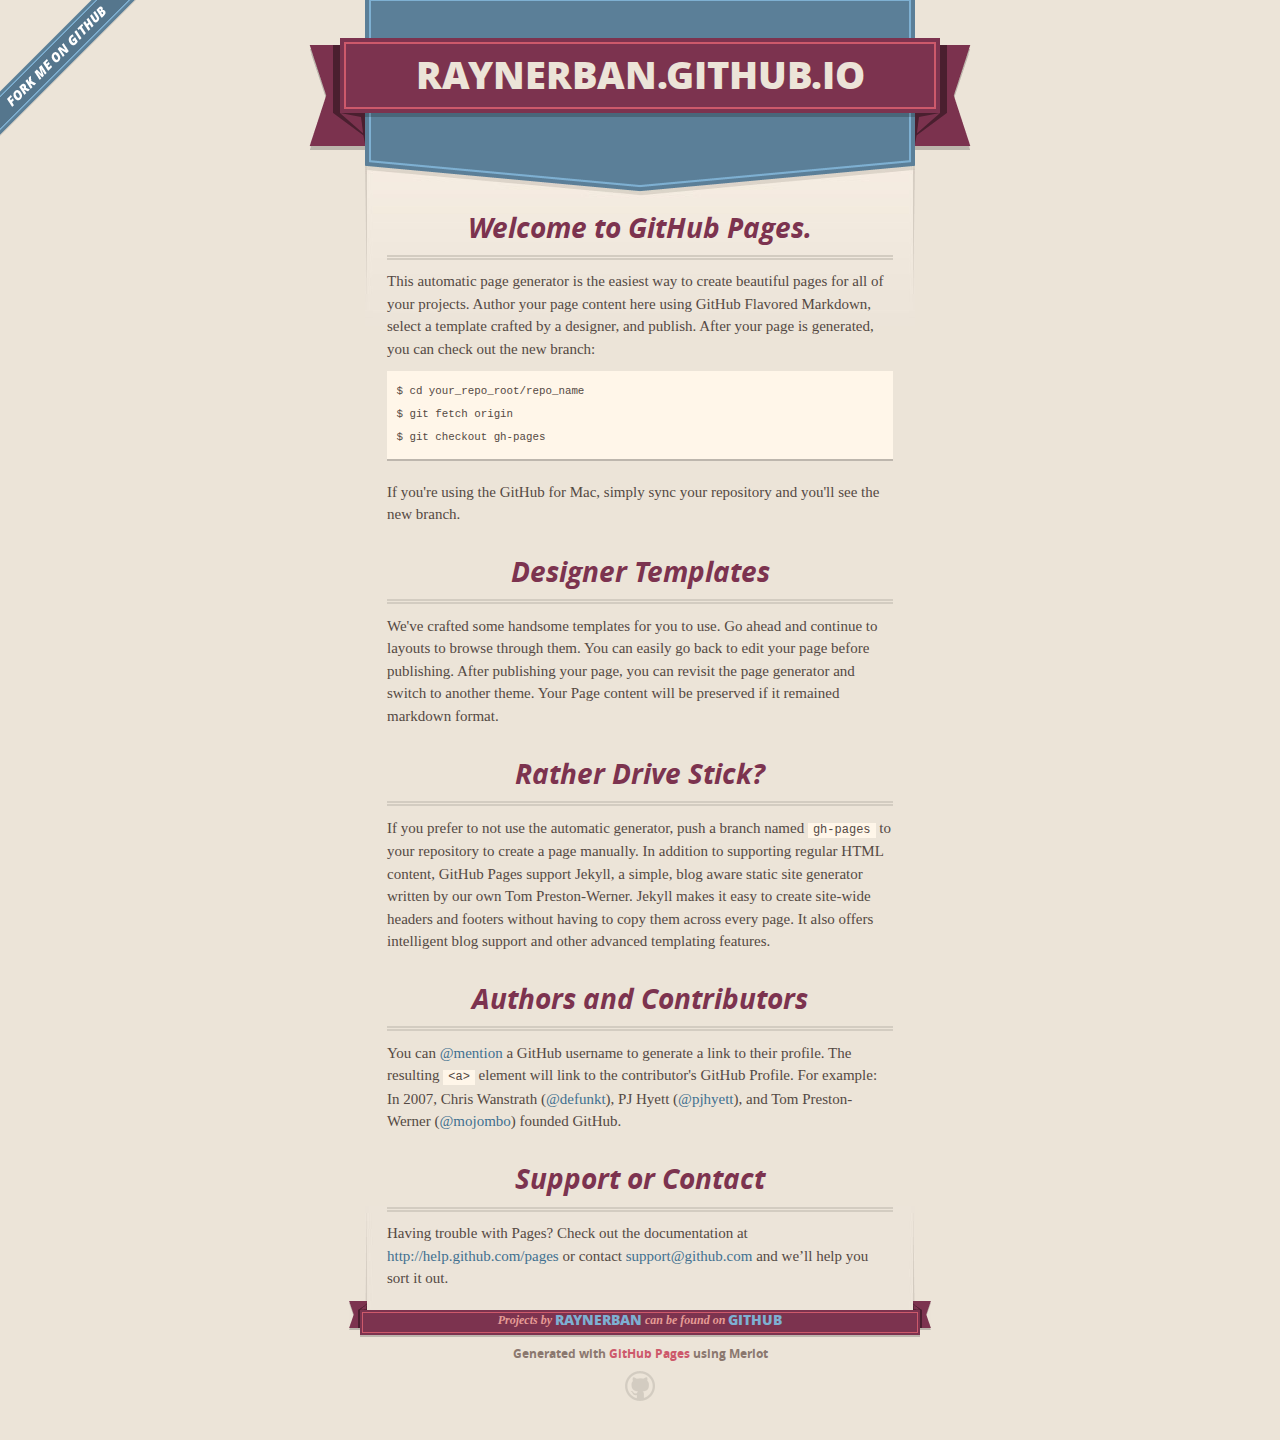
==== index.html @ 560747bc "Replace master branch with page content via GitHub" ====
<!DOCTYPE html>
<html>
  <head>
    <meta charset='utf-8'>
    <meta http-equiv="X-UA-Compatible" content="chrome=1">
    <meta name="viewport" content="width=640" />

    <link rel="stylesheet" href="stylesheets/core.css" media="screen"/>
    <link rel="stylesheet" href="stylesheets/mobile.css" media="handheld, only screen and (max-device-width:640px)"/>
    <link rel="stylesheet" href="stylesheets/pygment_trac.css"/>

    <script type="text/javascript" src="javascripts/modernizr.js"></script>
    <script type="text/javascript" src="https://ajax.googleapis.com/ajax/libs/jquery/1.7.1/jquery.min.js"></script>
    <script type="text/javascript" src="javascripts/headsmart.min.js"></script>
    <script type="text/javascript">
      $(document).ready(function () {
        $('#main_content').headsmart()
      })
    </script>
    <title>Raynerban.github.io by RaynerBan</title>
  </head>

  <body>
    <a id="forkme_banner" href="https://github.com/RaynerBan">View on GitHub</a>
    <div class="shell">

      <header>
        <span class="ribbon-outer">
          <span class="ribbon-inner">
            <h1>Raynerban.github.io</h1>
            <h2></h2>
          </span>
          <span class="left-tail"></span>
          <span class="right-tail"></span>
        </span>
      </header>

      <div id="no-downloads">
        <span class="inner">
        </span>
      </div>


      <span class="banner-fix"></span>


      <section id="main_content">
        <h3>
<a name="welcome-to-github-pages" class="anchor" href="#welcome-to-github-pages"><span class="octicon octicon-link"></span></a>Welcome to GitHub Pages.</h3>

<p>This automatic page generator is the easiest way to create beautiful pages for all of your projects. Author your page content here using GitHub Flavored Markdown, select a template crafted by a designer, and publish. After your page is generated, you can check out the new branch:</p>

<pre><code>$ cd your_repo_root/repo_name
$ git fetch origin
$ git checkout gh-pages
</code></pre>

<p>If you're using the GitHub for Mac, simply sync your repository and you'll see the new branch.</p>

<h3>
<a name="designer-templates" class="anchor" href="#designer-templates"><span class="octicon octicon-link"></span></a>Designer Templates</h3>

<p>We've crafted some handsome templates for you to use. Go ahead and continue to layouts to browse through them. You can easily go back to edit your page before publishing. After publishing your page, you can revisit the page generator and switch to another theme. Your Page content will be preserved if it remained markdown format.</p>

<h3>
<a name="rather-drive-stick" class="anchor" href="#rather-drive-stick"><span class="octicon octicon-link"></span></a>Rather Drive Stick?</h3>

<p>If you prefer to not use the automatic generator, push a branch named <code>gh-pages</code> to your repository to create a page manually. In addition to supporting regular HTML content, GitHub Pages support Jekyll, a simple, blog aware static site generator written by our own Tom Preston-Werner. Jekyll makes it easy to create site-wide headers and footers without having to copy them across every page. It also offers intelligent blog support and other advanced templating features.</p>

<h3>
<a name="authors-and-contributors" class="anchor" href="#authors-and-contributors"><span class="octicon octicon-link"></span></a>Authors and Contributors</h3>

<p>You can <a href="https://github.com/blog/821" class="user-mention">@mention</a> a GitHub username to generate a link to their profile. The resulting <code>&lt;a&gt;</code> element will link to the contributor's GitHub Profile. For example: In 2007, Chris Wanstrath (<a href="https://github.com/defunkt" class="user-mention">@defunkt</a>), PJ Hyett (<a href="https://github.com/pjhyett" class="user-mention">@pjhyett</a>), and Tom Preston-Werner (<a href="https://github.com/mojombo" class="user-mention">@mojombo</a>) founded GitHub.</p>

<h3>
<a name="support-or-contact" class="anchor" href="#support-or-contact"><span class="octicon octicon-link"></span></a>Support or Contact</h3>

<p>Having trouble with Pages? Check out the documentation at <a href="http://help.github.com/pages">http://help.github.com/pages</a> or contact <a href="mailto:support@github.com">support@github.com</a> and we’ll help you sort it out.</p>
      </section>

      <footer>
        <span class="ribbon-outer">
          <span class="ribbon-inner">
            <p>Projects by <a href="https://github.com/RaynerBan">RaynerBan</a> can be found on <a href="https://github.com/RaynerBan">GitHub</a></p>
          </span>
          <span class="left-tail"></span>
          <span class="right-tail"></span>
        </span>
        <p>Generated with <a href="http://pages.github.com">GitHub Pages</a> using Merlot</p>
        <span class="octocat"></span>
      </footer>

    </div>

    
  </body>
</html>
---- stylesheets/core.css ----
@import url("screen.css");
@import url("non-screen.css") handheld;
@import url("non-screen.css") only screen and (max-device-width:640px);
---- stylesheets/mobile.css ----
/* Generated by Font Squirrel (http://www.fontsquirrel.com) on February 9, 2012 */


@font-face {
  font-family: 'Open Sans';
  src: url('../fonts/opensans-regular-webfont.eot');
  src: url('../fonts/opensans-regular-webfont.eot?#iefix') format('embedded-opentype'),
       url('../fonts/opensans-regular-webfont.woff') format('woff'),
       url('../fonts/opensans-regular-webfont.ttf') format('truetype'),
       url('../fonts/opensans-regular-webfont.svg#OpenSansRegular') format('svg');
  font-weight: normal;
  font-style: normal;
}

@font-face {
  font-family: 'Open Sans';
  src: url('../fonts/opensans-italic-webfont.eot');
  src: url('../fonts/opensans-italic-webfont.eot?#iefix') format('embedded-opentype'),
       url('../fonts/opensans-italic-webfont.woff') format('woff'),
       url('../fonts/opensans-italic-webfont.ttf') format('truetype'),
       url('../fonts/opensans-italic-webfont.svg#OpenSansItalic') format('svg');
  font-weight: normal;
  font-style: italic;
}

@font-face {
  font-family: 'Open Sans';
  src: url('../fonts/opensans-bold-webfont.eot');
  src: url('../fonts/opensans-bold-webfont.eot?#iefix') format('embedded-opentype'),
       url('../fonts/opensans-bold-webfont.woff') format('woff'),
       url('../fonts/opensans-bold-webfont.ttf') format('truetype'),
       url('../fonts/opensans-bold-webfont.svg#OpenSansBold') format('svg');
  font-weight: bold;
  font-style: normal;
}

@font-face {
  font-family: 'Open Sans';
  src: url('../fonts/opensans-bolditalic-webfont.eot');
  src: url('../fonts/opensans-bolditalic-webfont.eot?#iefix') format('embedded-opentype'),
       url('../fonts/opensans-bolditalic-webfont.woff') format('woff'),
       url('../fonts/opensans-bolditalic-webfont.ttf') format('truetype'),
       url('../fonts/opensans-bolditalic-webfont.svg#OpenSansBoldItalic') format('svg');
  font-weight: bold;
  font-style: italic;
}

@font-face {
  font-family: 'Open Sans';
  src: url('../fonts/opensans-extrabold-webfont.eot');
  src: url('../fonts/opensans-extrabold-webfont.eot?#iefix') format('embedded-opentype'),
       url('../fonts/opensans-extrabold-webfont.woff') format('woff'),
       url('../fonts/opensans-extrabold-webfont.ttf') format('truetype'),
       url('../fonts/opensans-extrabold-webfont.svg#OpenSansExtrabold') format('svg');
  font-weight: bolder;
  font-style: normal;
}


/* http://meyerweb.com/eric/tools/css/reset/ 
   v2.0 | 20110126
   License: none (public domain)
*/

html, body, div, span, applet, object, iframe,
h1, h2, h3, h4, h5, h6, p, blockquote, pre,
a, abbr, acronym, address, big, cite, code,
del, dfn, em, img, ins, kbd, q, s, samp,
small, strike, strong, sub, sup, tt, var,
b, u, i, center,
dl, dt, dd, ol, ul, li,
fieldset, form, label, legend,
table, caption, tbody, tfoot, thead, tr, th, td,
article, aside, canvas, details, embed, 
figure, figcaption, footer, header, hgroup, 
menu, nav, output, ruby, section, summary,
time, mark, audio, video {
  margin: 0;
  padding: 0;
  border: 0;
  font-size: 100%;
  font: inherit;
  vertical-align: baseline;
}
/* HTML5 display-role reset for older browsers */
article, aside, details, figcaption, figure, 
footer, header, hgroup, menu, nav, section {
  display: block;
}
body {
  line-height: 1;
}
ol, ul {
  list-style: none;
}
blockquote, q {
  quotes: none;
}
blockquote:before, blockquote:after,
q:before, q:after {
  content: '';
  content: none;
}
table {
  border-collapse: collapse;
  border-spacing: 0;
}

header, footer, section {
  display: block;
  position: relative;
}

/* STYLES */

div.shell {
  display: block;
  width: 640px;
  margin: 0 auto;
}

a#forkme_banner {
  display: none;
}

/* header */

header {
  position: relative;
  z-index: 2;
  margin: 0;
  max-width: 640px;
  top: 51px;
}

header span.ribbon-inner {
  position: relative;
  display: block;
  background-color: #cd596b;
  border: 8px solid #7c334f;
  padding: 6px;
  z-index: 1;
}

header span.left-tail, header span.right-tail {
  position: relative;
  display: block;
  width: 19px;
  height: 10px;
  background: transparent url(../images/ribbon-tail-sprite-2x.png) 0 0 no-repeat;
  position: absolute;
  bottom: -10px;
  z-index: 0;
}

header span.left-tail {
  background-position: 0 0;
  left: 0;
}

header span.right-tail {
  background-position: -19px 0;
  right: 0;
}

header h1 {
  background-color: #7c334f;
  font-size: 2em;
  font-weight: bolder;
  font-style: normal;
  text-transform: uppercase;
  color: #ece4d8;
  text-align: center;
  line-height:1;  
  padding: 14px 20px 0;
}

header h2 {
  background-color: #7c334f;
  font: bold italic .85em/1.5 Georgia, Times, “Times New Roman”, serif;
  color: #e69b95;
  padding-bottom: 14px;
  margin-top: -3px;
  text-align: center;
}

section#downloads {
  position: relative;
  display: block;
  height: 171px;
  width: 602px;
  padding-bottom: 150px;
  margin: 51px auto -250px;
  z-index: 1;
  background: transparent url(../images/shield.png) center 0 no-repeat;
}

section#downloads a {
  display: none;
}

span.banner-fix {
  background: transparent url(../images/shield-fallback.png) center top no-repeat;
  display: block;
  height: 31px;
  position: absolute;
  width: 640px;
  top: 20px;

}

section#main_content {
  z-index: 2;
  padding: 20px 40px 0;
  min-height:185px;
}

/* footer */

footer {
  background: none;
  padding-top: 104px;
  margin: -94px auto 40px;
  max-width:640px;
  text-align: center;
}

footer span.ribbon-outer {
  display: block;
  position: relative;
  border-bottom: 2px solid #bdb6ad;
}

footer span.ribbon-inner {
  position: relative;
  display: block;
  background-color: #cd596b;
  border: 8px solid #7c334f;
  padding: 6px;
  z-index: 1;
}

footer p {
  font-family: 'Open Sans', sans-serif;
  font-weight: bold;
  font-size: .6em;
  color: #8b786f;
}

footer a {
  color: #cd596b;
}

footer span.ribbon-inner p {
  background-color: #7c334f;
  margin: 0;
  color: #e69b95;
  font: bold italic 22px/1 Georgia, Times, “Times New Roman”, serif;
  height: auto;
  line-height: 1.1;
  padding: 20px 0px 10px;
}

footer span.ribbon-inner a {
  display: block;
  position: relative;
  bottom: 0;
  color: #7eb0d2;
  font-family: 'Open Sans', sans-serif;
  text-transform: uppercase;
  font-style: normal;
  font-weight: bolder;
  font-size: 38px;
  padding-bottom: 10px;
}

footer span.ribbon-inner a:hover {
  color: #7eb0d2;
}

footer span.left-tail, footer span.right-tail {
  position: relative;
  display: block;
  width: 23px;
  height: 126px;
  background: transparent url(../images/small-ribbon-tail-sprite-2x.png) 0 0 no-repeat;
  position: absolute;
  top: -126px;
  z-index: 0;
}

footer span.left-tail {
  background-position: 0 0;
  left: 0;
}

footer span.right-tail {
  background-position: -23px 0;
  right: 0;
}

footer span.octocat {
  background: transparent url(../images/octocat-2x.png) 0 0 no-repeat;
  display: block;
  width: 60px;
  height: 60px;
  margin: 20px auto 0;}

/* content */

body {
  background: #ece4d8;
  font: normal normal 30px/1.5 Georgia, Palatino,” Palatino Linotype”, Times, “Times New Roman”, serif;
  color: #544943;
  -webkit-font-smoothing: antialiased;
}

a, a:hover {
  color: #417090;
}

a {
  text-decoration: none;
}

a:hover {
  text-decoration: underline;
}

h1,h2,h3,h4,h5,h6 {
  font-family: 'Open Sans', sans-serif;
  font-weight: bold;
}

p {
  margin: .7em 0 0;
}

strong {
  font-weight: bold;
}

em {
  font-style: italic;
}

ol {
  margin: .7em 0;
  list-style-type: decimal;
  padding-left: 1.35em;
}

ul {
  margin: .7em 0;
  padding-left: 1.35em;
}

ul li {
  padding-left: 20px;
  background: transparent url(../images/chevron-2x.png) left 15px no-repeat;
}

blockquote {
  font-family: 'Open Sans', sans-serif;
  margin: 20px 0;
  color: #8b786f;
  padding-left: 1.35em;
  background: transparent url('../images/blockquote-gfx-2x.png') 0 8px no-repeat;
}

img {
  -webkit-box-shadow: 0px 4px 0px #bdb6ad;
  -moz-box-shadow: 0px 4px 0px #bdb6ad;
  box-shadow: 0px 4px 0px #bdb6ad;
  border: 4px solid #fff6e9;
  max-width: 556px;
}

hr {
  border: none;
  outline: none;
  height: 42px;
  background: transparent url('../images/hr-2x.jpg') center center repeat-x;
  margin: 0 0 20px;
}

code {
  background: #fff6e9;
  font: normal normal .9em/1.7 "Lucida Sans Typewriter", "Lucida Console", Monaco, "Bitstream Vera Sans Mono", monospace;
  padding: 0 5px 1px;
}

pre {
  margin: 10px 0 20px;
  padding: .7em;
  background: #fff6e9;
  border-bottom: 4px solid #bdb6ad;
  font: normal normal .9em/1.7 "Lucida Sans Typewriter", "Lucida Console", Monaco, "Bitstream Vera Sans Mono", monospace;
  overflow: auto;
}

table {
  background: #fff6e9;
  display: table;
  width: 100%;
  border-collapse: separate;
  border-bottom: 4px solid #bdb6ad;
  margin: 10px 0;
}

tr {
  display: table-row;
}

th {
  display: table-cell;
  padding: 2px 10px;
  border: solid #ece4d8;
  border-width: 0 4px 4px 0;
  color: #cd596b;
  font-family: 'Open Sans', sans-serif;
  font-weight: bold;
  font-size: .85em;
}

td {
  display: table-cell;
  padding: 0 .7em;
  border: solid #ece4d8;
  border-width: 0 4px 4px 0;
}

td:last-child, th:last-child {
  border-right: none;
}

tr:last-child td {
  border-bottom: none;
}

dl {
  margin: .7em 0 20px;
}

dt {
  font-family: 'Open Sans', sans-serif;
  font-weight: bold;
}

dd {
  padding-left: 1.35em;
}

dd p:first-child {
  margin-top: 0;
}

/* Content based headers */

#main_content > .header-level-1:first-child,
#main_content > .header-level-2:first-child,
#main_content > .header-level-3:first-child,
#main_content > .header-level-4:first-child,
#main_content > .header-level-5:first-child,
#main_content > .header-level-6:first-child {
  margin-top: 0;
}

.header-level-1 {
  font-size: 1.85em;
  border-bottom: .2em double #d3ccc1;
  color: #7c334f;
  text-align: center;
  font-style: italic;
  margin: 1.1em 0 .38em;
  line-height: 1.2;
  padding-bottom: 10px
}

.header-level-2 {
  font-size: 1.58em;
  color: #7c334f;
  margin: .95em 0 .5em;
  border-bottom: .1em solid #D3CCC1;
  line-height: 1.2;
  padding-bottom: 10px
}

.header-level-3 {
  margin: 20px 0 10px;
  font-size: 1.45em;
}

.header-level-4 {
  margin: .6em 0;
  font-size: 1.2em;
  color: #cd596b;
}

.header-level-5 {
  margin: .7em 0;
  font-size: 1em;
  color: #8b786f;
}

.header-level-6 {
  margin: .8em 0;
  font-size: .85em;
  font-style: italic;
}
---- stylesheets/pygment_trac.css ----
.highlight  { background: #ffffff; }
.highlight .c { color: #999988; font-style: italic } /* Comment */
.highlight .err { color: #a61717; background-color: #e3d2d2 } /* Error */
.highlight .k { font-weight: bold } /* Keyword */
.highlight .o { font-weight: bold } /* Operator */
.highlight .cm { color: #999988; font-style: italic } /* Comment.Multiline */
.highlight .cp { color: #999999; font-weight: bold } /* Comment.Preproc */
.highlight .c1 { color: #999988; font-style: italic } /* Comment.Single */
.highlight .cs { color: #999999; font-weight: bold; font-style: italic } /* Comment.Special */
.highlight .gd { color: #000000; background-color: #ffdddd } /* Generic.Deleted */
.highlight .gd .x { color: #000000; background-color: #ffaaaa } /* Generic.Deleted.Specific */
.highlight .ge { font-style: italic } /* Generic.Emph */
.highlight .gr { color: #aa0000 } /* Generic.Error */
.highlight .gh { color: #999999 } /* Generic.Heading */
.highlight .gi { color: #000000; background-color: #ddffdd } /* Generic.Inserted */
.highlight .gi .x { color: #000000; background-color: #aaffaa } /* Generic.Inserted.Specific */
.highlight .go { color: #888888 } /* Generic.Output */
.highlight .gp { color: #555555 } /* Generic.Prompt */
.highlight .gs { font-weight: bold } /* Generic.Strong */
.highlight .gu { color: #800080; font-weight: bold; } /* Generic.Subheading */
.highlight .gt { color: #aa0000 } /* Generic.Traceback */
.highlight .kc { font-weight: bold } /* Keyword.Constant */
.highlight .kd { font-weight: bold } /* Keyword.Declaration */
.highlight .kn { font-weight: bold } /* Keyword.Namespace */
.highlight .kp { font-weight: bold } /* Keyword.Pseudo */
.highlight .kr { font-weight: bold } /* Keyword.Reserved */
.highlight .kt { color: #445588; font-weight: bold } /* Keyword.Type */
.highlight .m { color: #009999 } /* Literal.Number */
.highlight .s { color: #d14 } /* Literal.String */
.highlight .na { color: #008080 } /* Name.Attribute */
.highlight .nb { color: #0086B3 } /* Name.Builtin */
.highlight .nc { color: #445588; font-weight: bold } /* Name.Class */
.highlight .no { color: #008080 } /* Name.Constant */
.highlight .ni { color: #800080 } /* Name.Entity */
.highlight .ne { color: #990000; font-weight: bold } /* Name.Exception */
.highlight .nf { color: #990000; font-weight: bold } /* Name.Function */
.highlight .nn { color: #555555 } /* Name.Namespace */
.highlight .nt { color: #000080 } /* Name.Tag */
.highlight .nv { color: #008080 } /* Name.Variable */
.highlight .ow { font-weight: bold } /* Operator.Word */
.highlight .w { color: #bbbbbb } /* Text.Whitespace */
.highlight .mf { color: #009999 } /* Literal.Number.Float */
.highlight .mh { color: #009999 } /* Literal.Number.Hex */
.highlight .mi { color: #009999 } /* Literal.Number.Integer */
.highlight .mo { color: #009999 } /* Literal.Number.Oct */
.highlight .sb { color: #d14 } /* Literal.String.Backtick */
.highlight .sc { color: #d14 } /* Literal.String.Char */
.highlight .sd { color: #d14 } /* Literal.String.Doc */
.highlight .s2 { color: #d14 } /* Literal.String.Double */
.highlight .se { color: #d14 } /* Literal.String.Escape */
.highlight .sh { color: #d14 } /* Literal.String.Heredoc */
.highlight .si { color: #d14 } /* Literal.String.Interpol */
.highlight .sx { color: #d14 } /* Literal.String.Other */
.highlight .sr { color: #009926 } /* Literal.String.Regex */
.highlight .s1 { color: #d14 } /* Literal.String.Single */
.highlight .ss { color: #990073 } /* Literal.String.Symbol */
.highlight .bp { color: #999999 } /* Name.Builtin.Pseudo */
.highlight .vc { color: #008080 } /* Name.Variable.Class */
.highlight .vg { color: #008080 } /* Name.Variable.Global */
.highlight .vi { color: #008080 } /* Name.Variable.Instance */
.highlight .il { color: #009999 } /* Literal.Number.Integer.Long */

.type-csharp .highlight .k { color: #0000FF }
.type-csharp .highlight .kt { color: #0000FF }
.type-csharp .highlight .nf { color: #000000; font-weight: normal }
.type-csharp .highlight .nc { color: #2B91AF }
.type-csharp .highlight .nn { color: #000000 }
.type-csharp .highlight .s { color: #A31515 }
.type-csharp .highlight .sc { color: #A31515 }
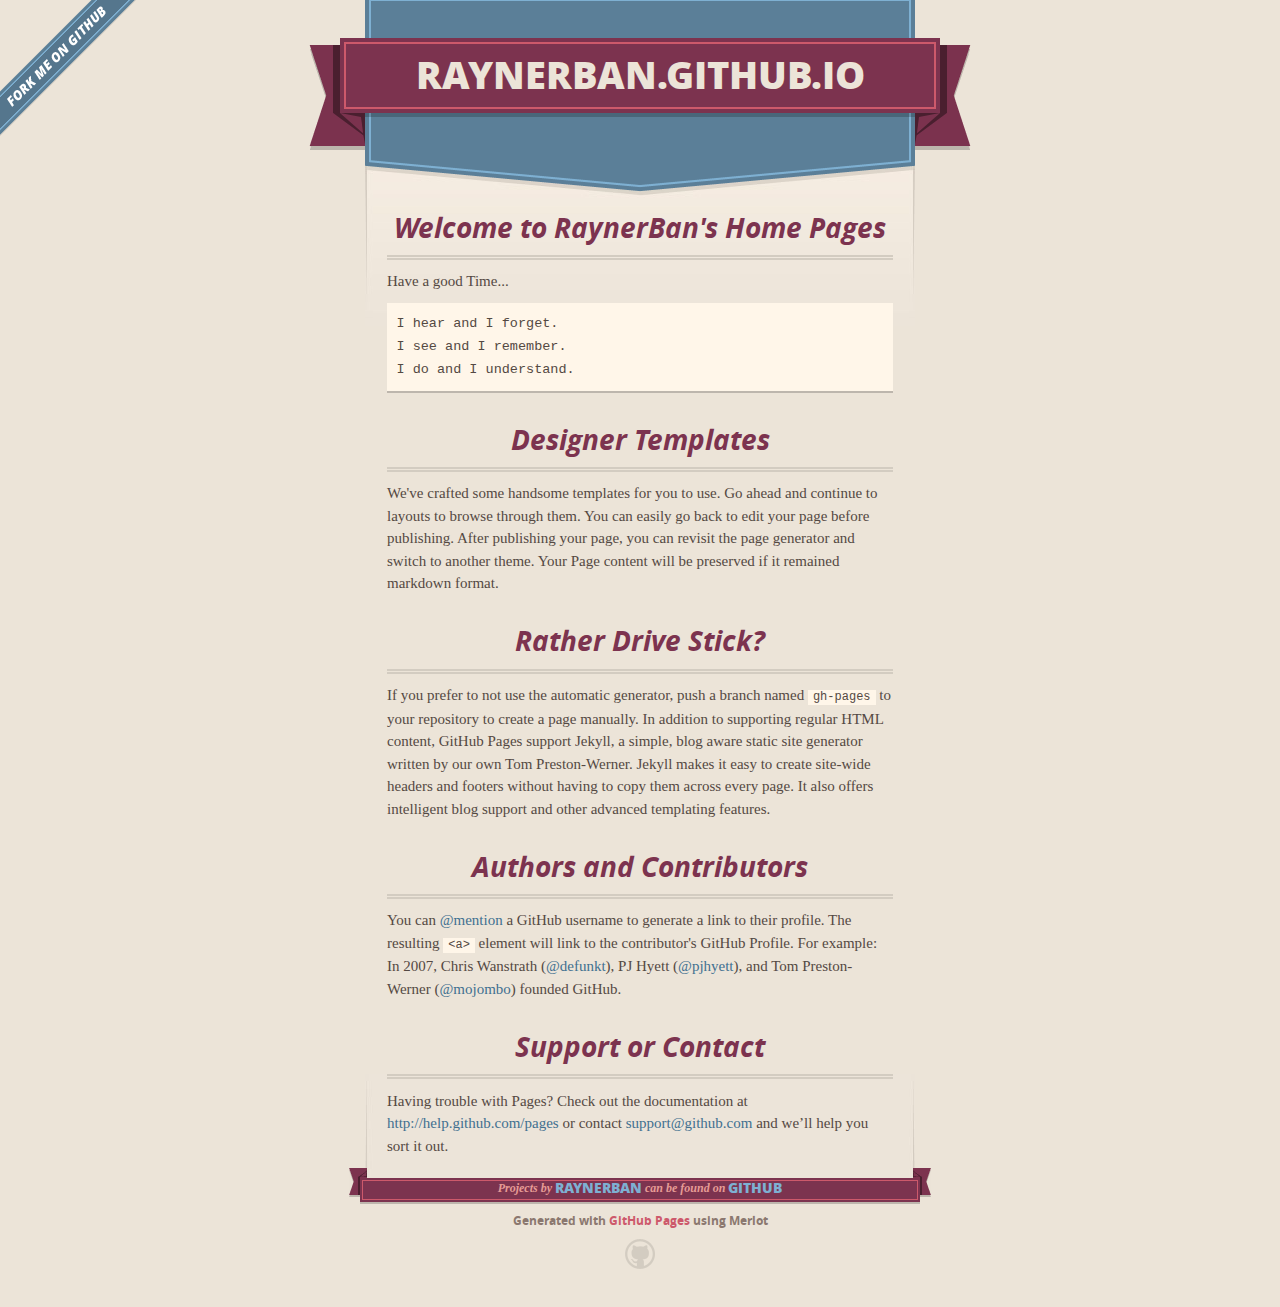
==== commit a21c5eed: "website page" ====
--- a/index.html
+++ b/index.html
@@ -46,16 +46,15 @@
 
       <section id="main_content">
         <h3>
-<a name="welcome-to-github-pages" class="anchor" href="#welcome-to-github-pages"><span class="octicon octicon-link"></span></a>Welcome to GitHub Pages.</h3>
+<a name="welcome-to-github-pages" class="anchor" href="#welcome-to-github-pages"><span class="octicon octicon-link"></span></a>Welcome to RaynerBan's Home Pages</h3>
 
-<p>This automatic page generator is the easiest way to create beautiful pages for all of your projects. Author your page content here using GitHub Flavored Markdown, select a template crafted by a designer, and publish. After your page is generated, you can check out the new branch:</p>
+<p>Have a good Time...</p>
 
-<pre><code>$ cd your_repo_root/repo_name
-$ git fetch origin
-$ git checkout gh-pages
-</code></pre>
+<pre>I hear and I forget.
+I see and I remember.
+I do and I understand.
+</pre>
 
-<p>If you're using the GitHub for Mac, simply sync your repository and you'll see the new branch.</p>
 
 <h3>
 <a name="designer-templates" class="anchor" href="#designer-templates"><span class="octicon octicon-link"></span></a>Designer Templates</h3>
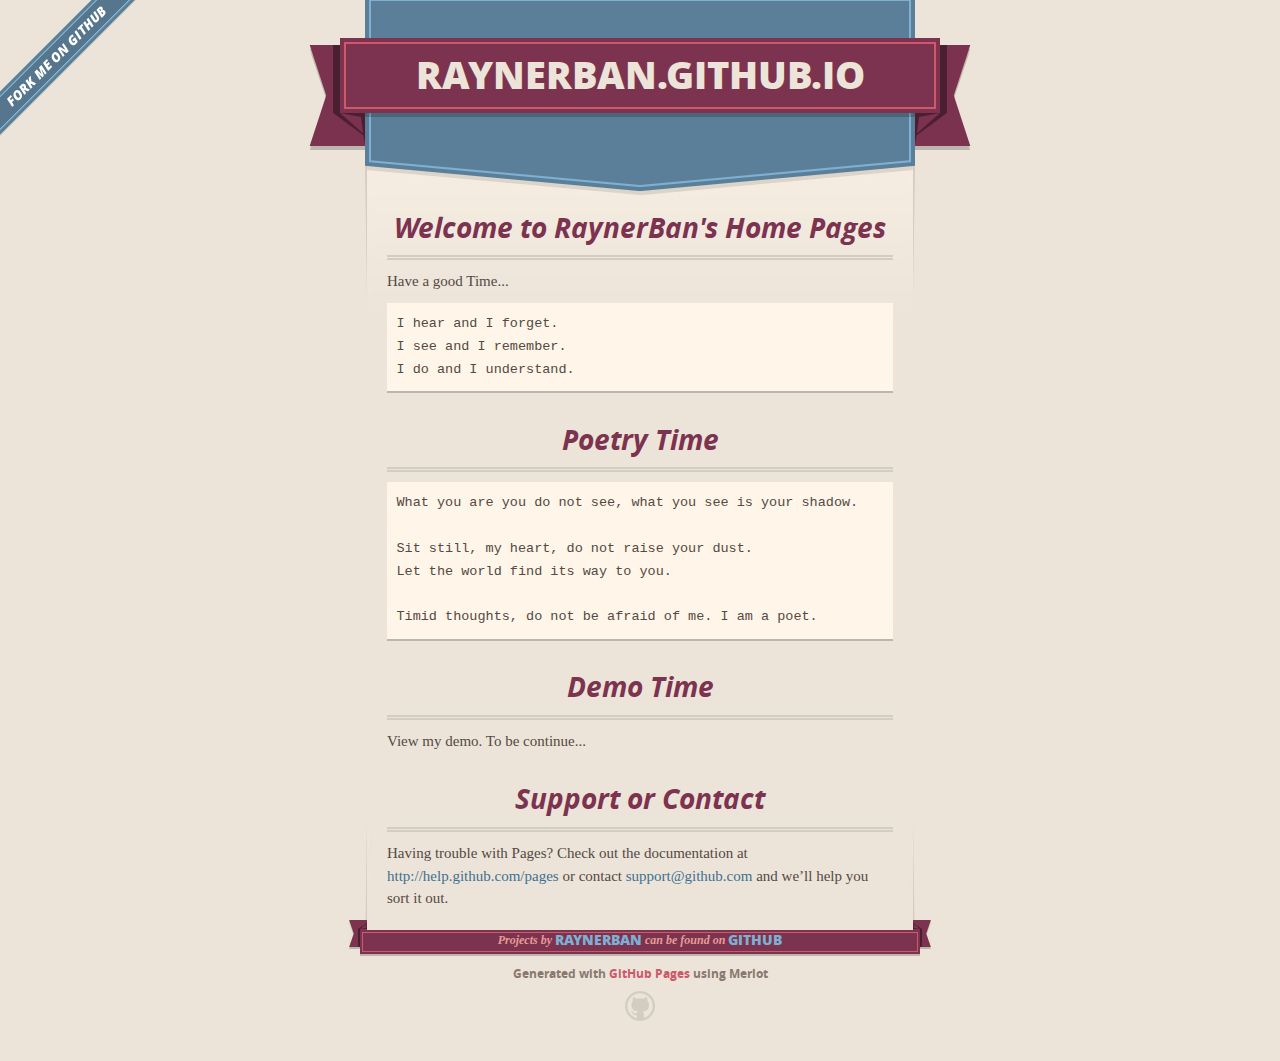
==== commit 9b592d67: "homepage edit" ====
--- a/index.html
+++ b/index.html
@@ -57,20 +57,20 @@
 
 
 <h3>
-<a name="designer-templates" class="anchor" href="#designer-templates"><span class="octicon octicon-link"></span></a>Designer Templates</h3>
+<a name="designer-templates" class="anchor" href="#designer-templates"><span class="octicon octicon-link"></span></a>Poetry Time</h3>
 
-<p>We've crafted some handsome templates for you to use. Go ahead and continue to layouts to browse through them. You can easily go back to edit your page before publishing. After publishing your page, you can revisit the page generator and switch to another theme. Your Page content will be preserved if it remained markdown format.</p>
+<pre>What you are you do not see, what you see is your shadow. 
+
+Sit still, my heart, do not raise your dust.
+Let the world find its way to you. 
+
+Timid thoughts, do not be afraid of me. I am a poet. </pre>
+
 
 <h3>
-<a name="rather-drive-stick" class="anchor" href="#rather-drive-stick"><span class="octicon octicon-link"></span></a>Rather Drive Stick?</h3>
+<a name="designer-templates" class="anchor" href="#designer-templates"><span class="octicon octicon-link"></span></a>Demo Time</h3>
 
-<p>If you prefer to not use the automatic generator, push a branch named <code>gh-pages</code> to your repository to create a page manually. In addition to supporting regular HTML content, GitHub Pages support Jekyll, a simple, blog aware static site generator written by our own Tom Preston-Werner. Jekyll makes it easy to create site-wide headers and footers without having to copy them across every page. It also offers intelligent blog support and other advanced templating features.</p>
-
-<h3>
-<a name="authors-and-contributors" class="anchor" href="#authors-and-contributors"><span class="octicon octicon-link"></span></a>Authors and Contributors</h3>
-
-<p>You can <a href="https://github.com/blog/821" class="user-mention">@mention</a> a GitHub username to generate a link to their profile. The resulting <code>&lt;a&gt;</code> element will link to the contributor's GitHub Profile. For example: In 2007, Chris Wanstrath (<a href="https://github.com/defunkt" class="user-mention">@defunkt</a>), PJ Hyett (<a href="https://github.com/pjhyett" class="user-mention">@pjhyett</a>), and Tom Preston-Werner (<a href="https://github.com/mojombo" class="user-mention">@mojombo</a>) founded GitHub.</p>
-
+<p>View my demo. To be continue...</p>
 <h3>
 <a name="support-or-contact" class="anchor" href="#support-or-contact"><span class="octicon octicon-link"></span></a>Support or Contact</h3>
 
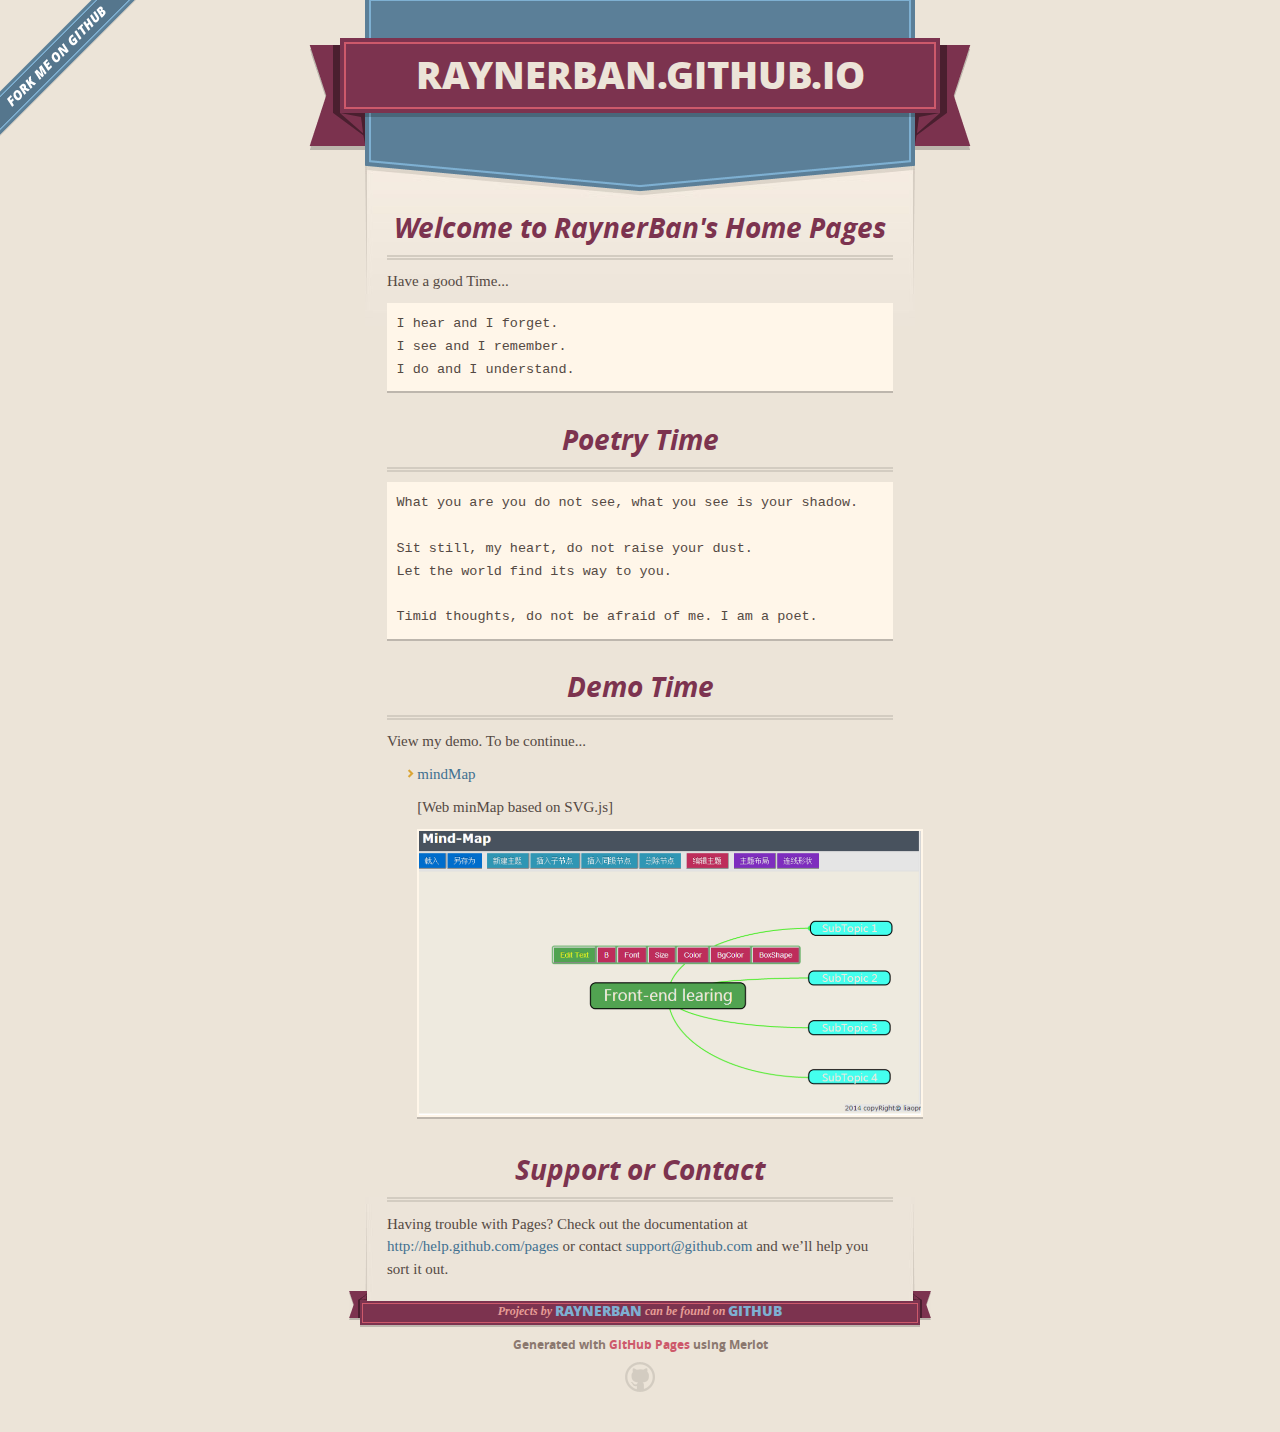
==== commit d0e66c59: "add mindMap demo" ====
--- a/index.html
+++ b/index.html
@@ -71,6 +71,13 @@
 <a name="designer-templates" class="anchor" href="#designer-templates"><span class="octicon octicon-link"></span></a>Demo Time</h3>
 
 <p>View my demo. To be continue...</p>
+<ul>
+  <li>
+    <a href="demo/mindMap/mind.topic.html">mindMap</a>
+    <p>[Web minMap based on SVG.js]</p>
+    <img src="demo/mindMap/photo/topic.PNG" title="mindMap demo"/>
+  </li>
+</ul>
 <h3>
 <a name="support-or-contact" class="anchor" href="#support-or-contact"><span class="octicon octicon-link"></span></a>Support or Contact</h3>
 
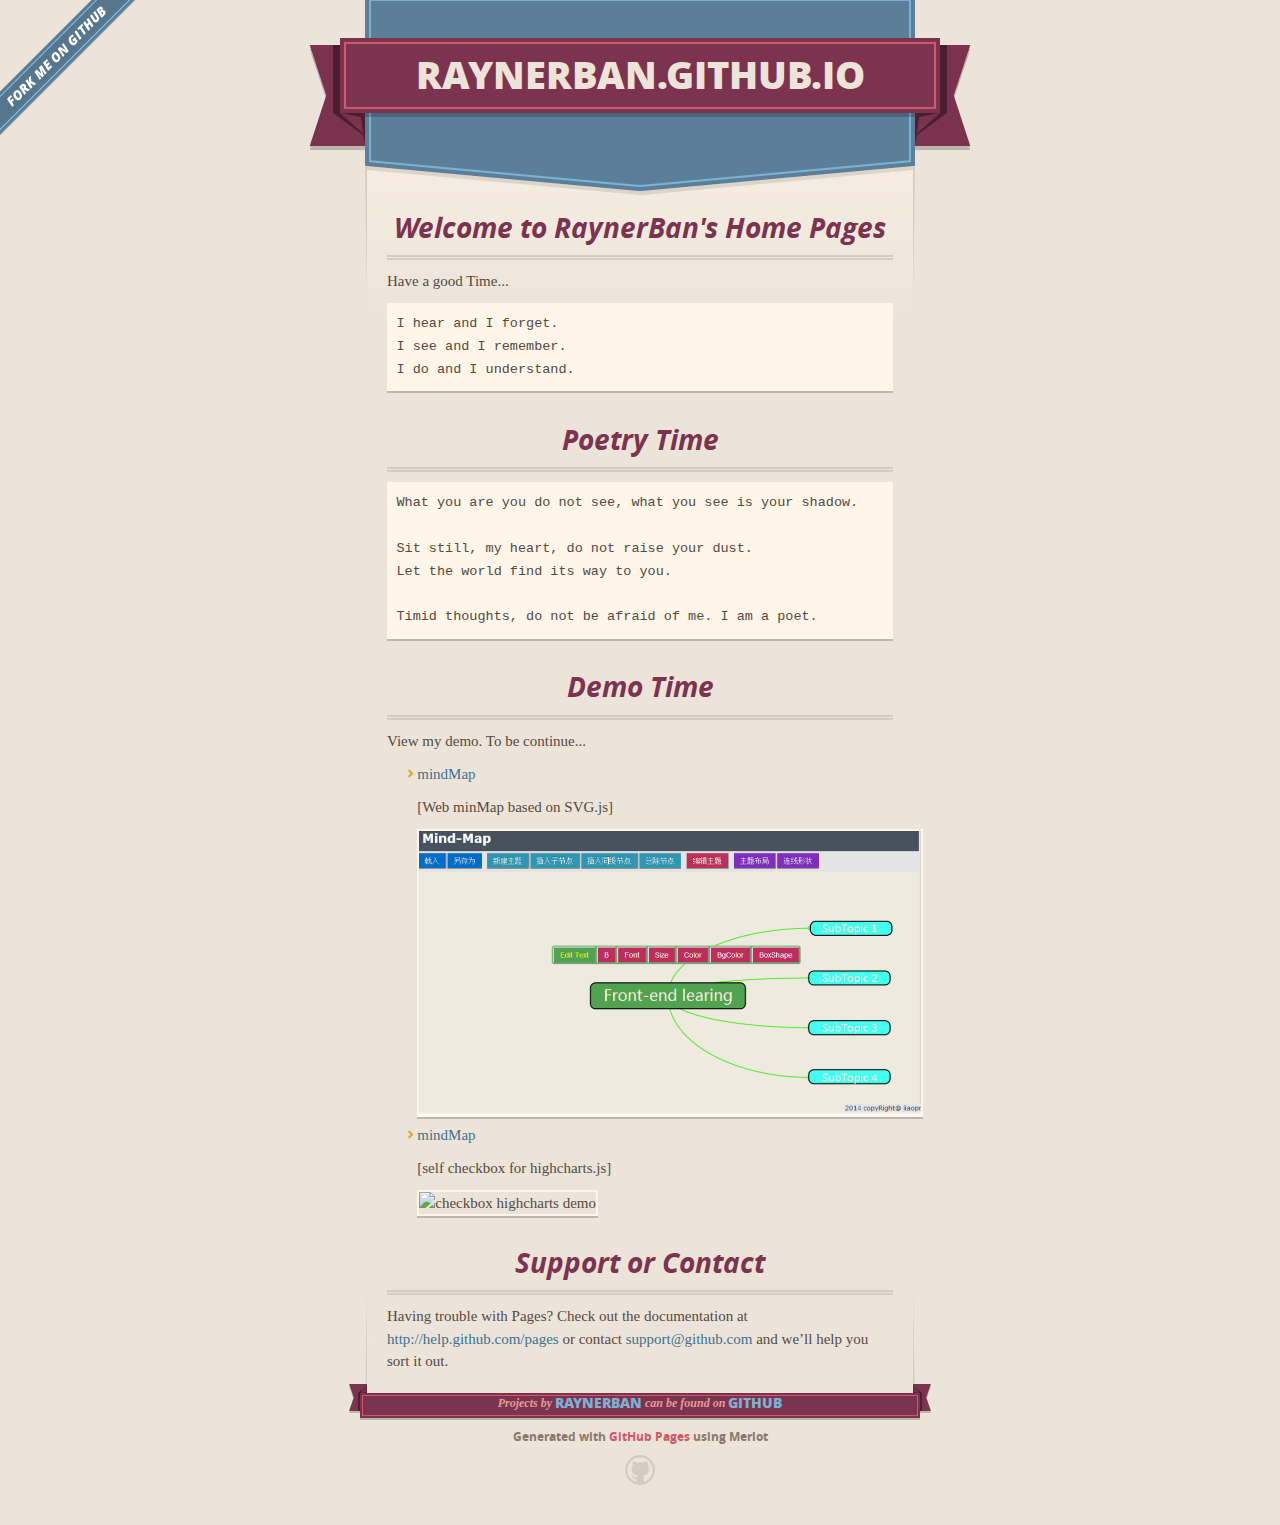
==== commit 9be55717: "add charts" ====
--- a/index.html
+++ b/index.html
@@ -77,6 +77,11 @@
     <p>[Web minMap based on SVG.js]</p>
     <img src="demo/mindMap/photo/topic.PNG" title="mindMap demo"/>
   </li>
+  <li>
+    <a href="demo/charts/spline.html">mindMap</a>
+    <p>[self checkbox for highcharts.js]</p>
+    <img src="demo/charts/photo/domo.png" title="checkbox highcharts demo"/>
+  </li>
 </ul>
 <h3>
 <a name="support-or-contact" class="anchor" href="#support-or-contact"><span class="octicon octicon-link"></span></a>Support or Contact</h3>
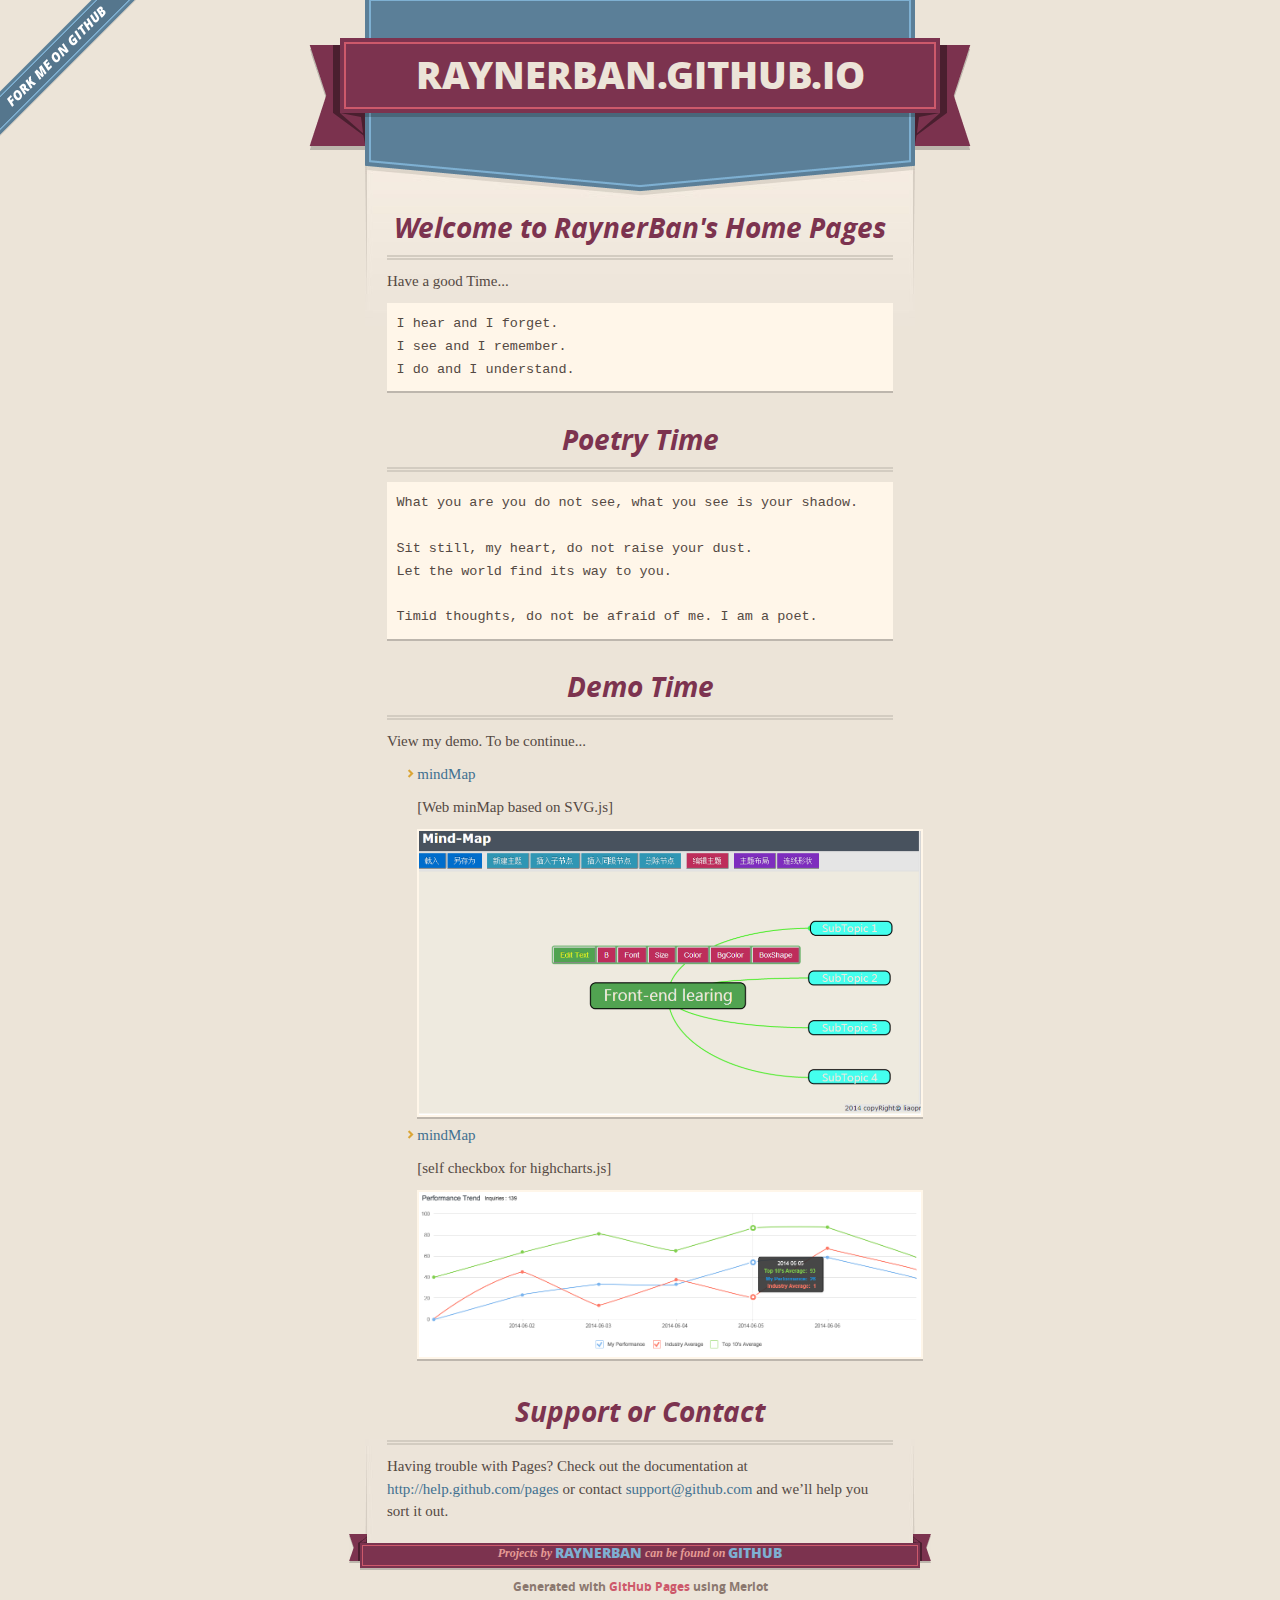
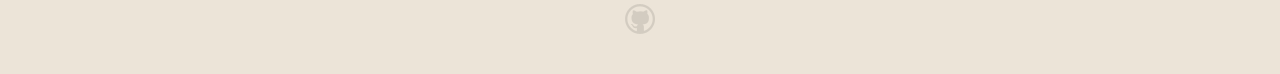
==== commit 542a8945: "add charts" ====
--- a/index.html
+++ b/index.html
@@ -80,7 +80,7 @@
   <li>
     <a href="demo/charts/spline.html">mindMap</a>
     <p>[self checkbox for highcharts.js]</p>
-    <img src="demo/charts/photo/domo.png" title="checkbox highcharts demo"/>
+    <img src="demo/charts/photo/demo.png" title="checkbox highcharts demo"/>
   </li>
 </ul>
 <h3>
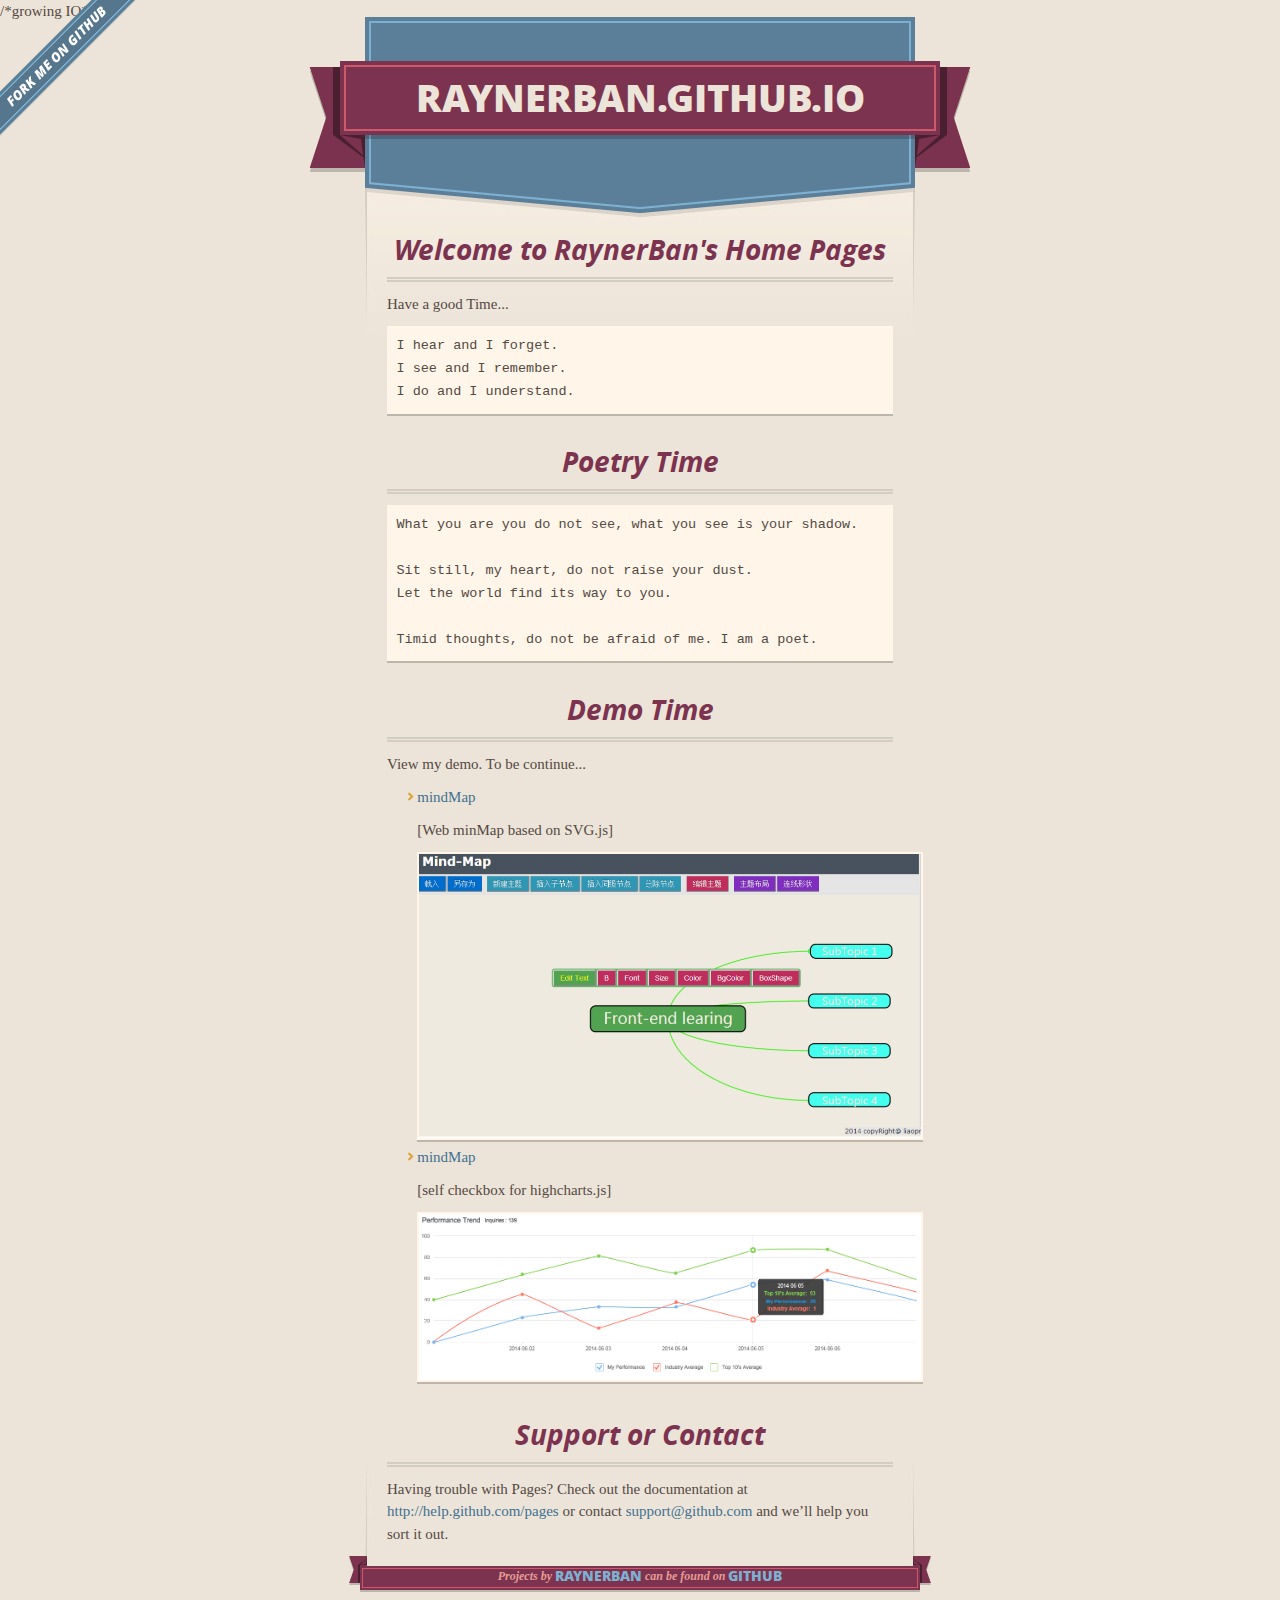
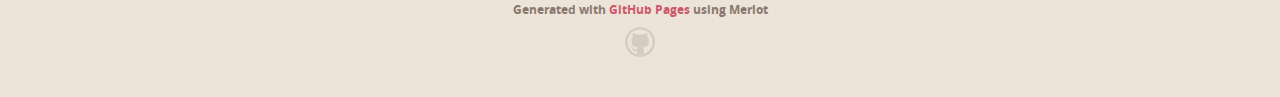
==== commit 9ca98cca: "growing IO" ====
--- a/index.html
+++ b/index.html
@@ -8,7 +8,23 @@
     <link rel="stylesheet" href="stylesheets/core.css" media="screen"/>
     <link rel="stylesheet" href="stylesheets/mobile.css" media="handheld, only screen and (max-device-width:640px)"/>
     <link rel="stylesheet" href="stylesheets/pygment_trac.css"/>
-
+    /*growing IO*/
+    <script type="text/javascript">
+              var _vds = _vds || [];
+      window._vds = _vds;
+      (function(){
+        _vds.push(['setAccountId', '88ed30faa84b6607']);
+        (function() {
+          var vds = document.createElement('script');
+          vds.type='text/javascript';
+          vds.async = true;
+          vds.src = ('https:' == document.location.protocol ? 'https://' : 'http://') + 'dn-growing.qbox.me/vds.js';
+          var s = document.getElementsByTagName('script')[0];
+          s.parentNode.insertBefore(vds, s);
+        })();
+      })();
+    </script>
+    
     <script type="text/javascript" src="javascripts/modernizr.js"></script>
     <script type="text/javascript" src="https://ajax.googleapis.com/ajax/libs/jquery/1.7.1/jquery.min.js"></script>
     <script type="text/javascript" src="javascripts/headsmart.min.js"></script>
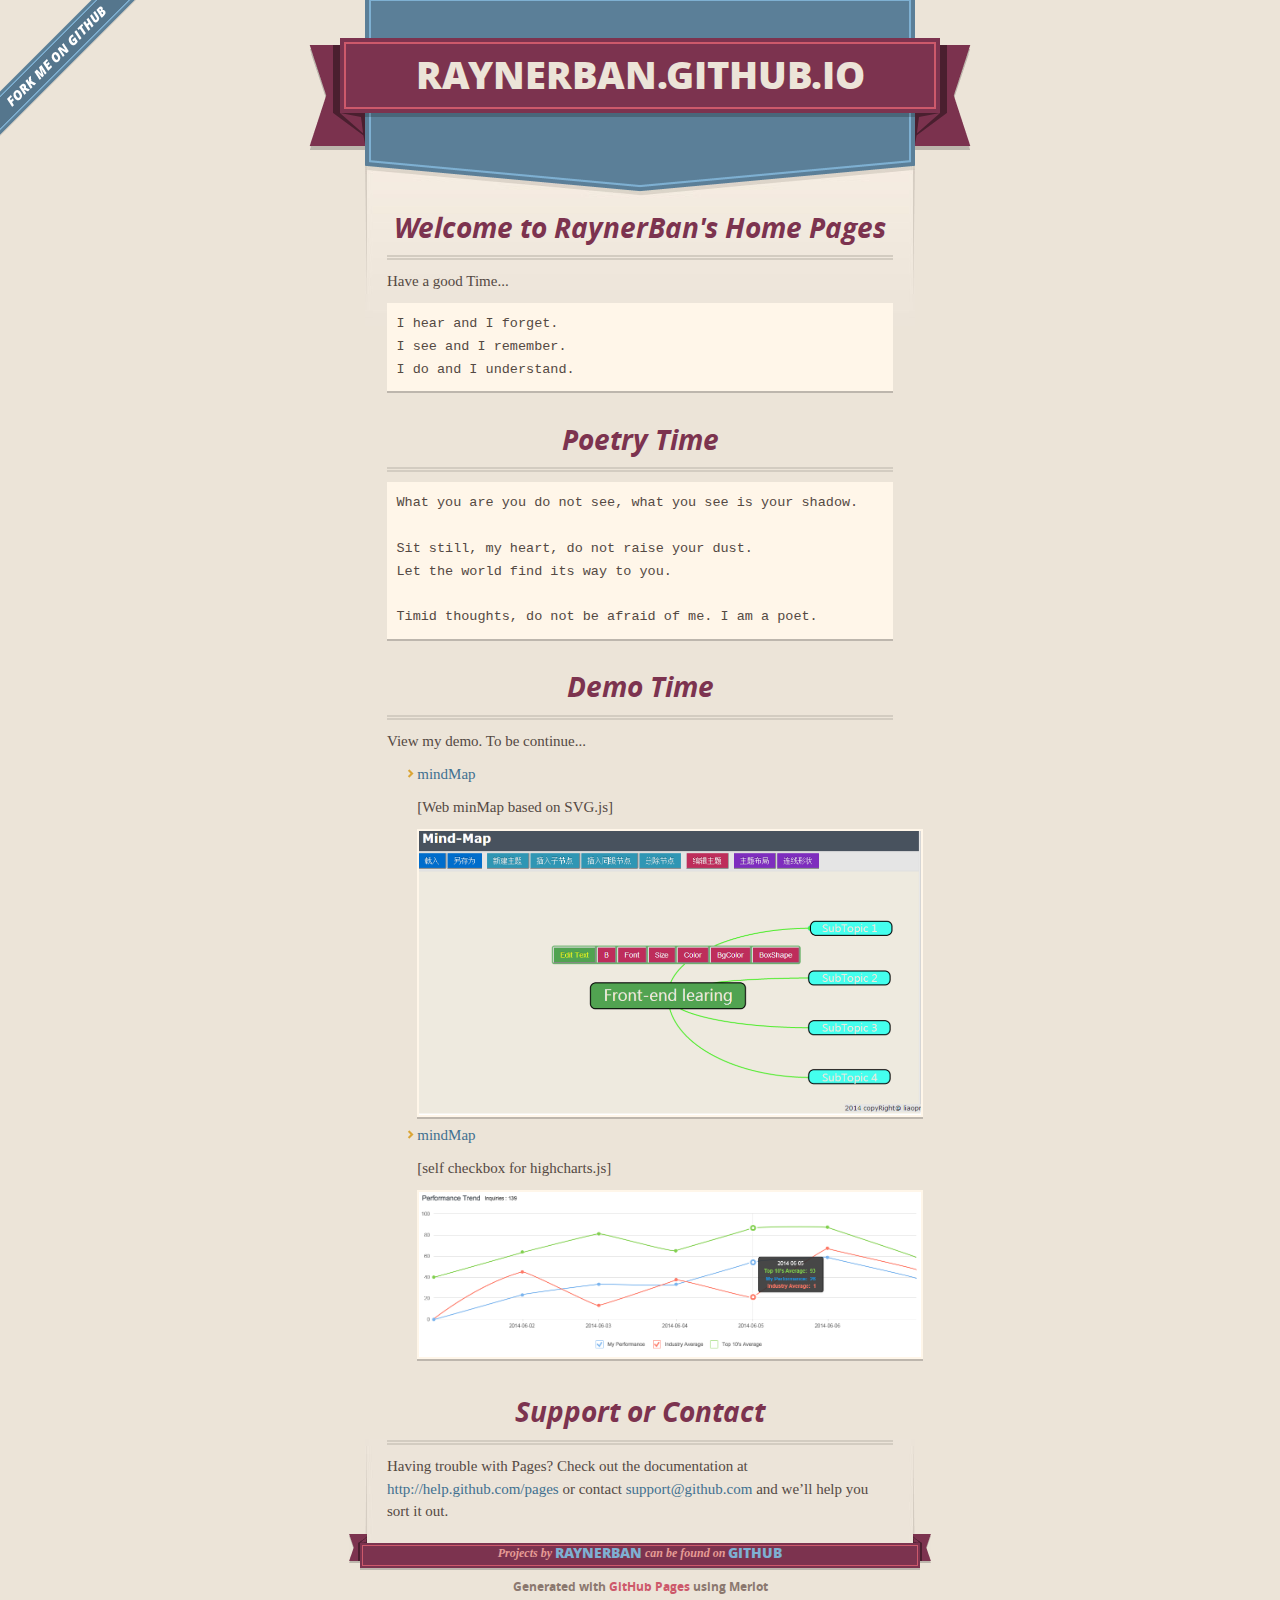
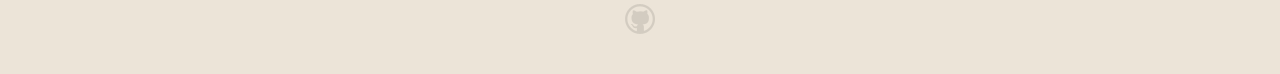
==== commit 367293d8: "up" ====
--- a/index.html
+++ b/index.html
@@ -8,8 +8,9 @@
     <link rel="stylesheet" href="stylesheets/core.css" media="screen"/>
     <link rel="stylesheet" href="stylesheets/mobile.css" media="handheld, only screen and (max-device-width:640px)"/>
     <link rel="stylesheet" href="stylesheets/pygment_trac.css"/>
-    /*growing IO*/
+   
     <script type="text/javascript">
+       /*growing IO*/
               var _vds = _vds || [];
       window._vds = _vds;
       (function(){
